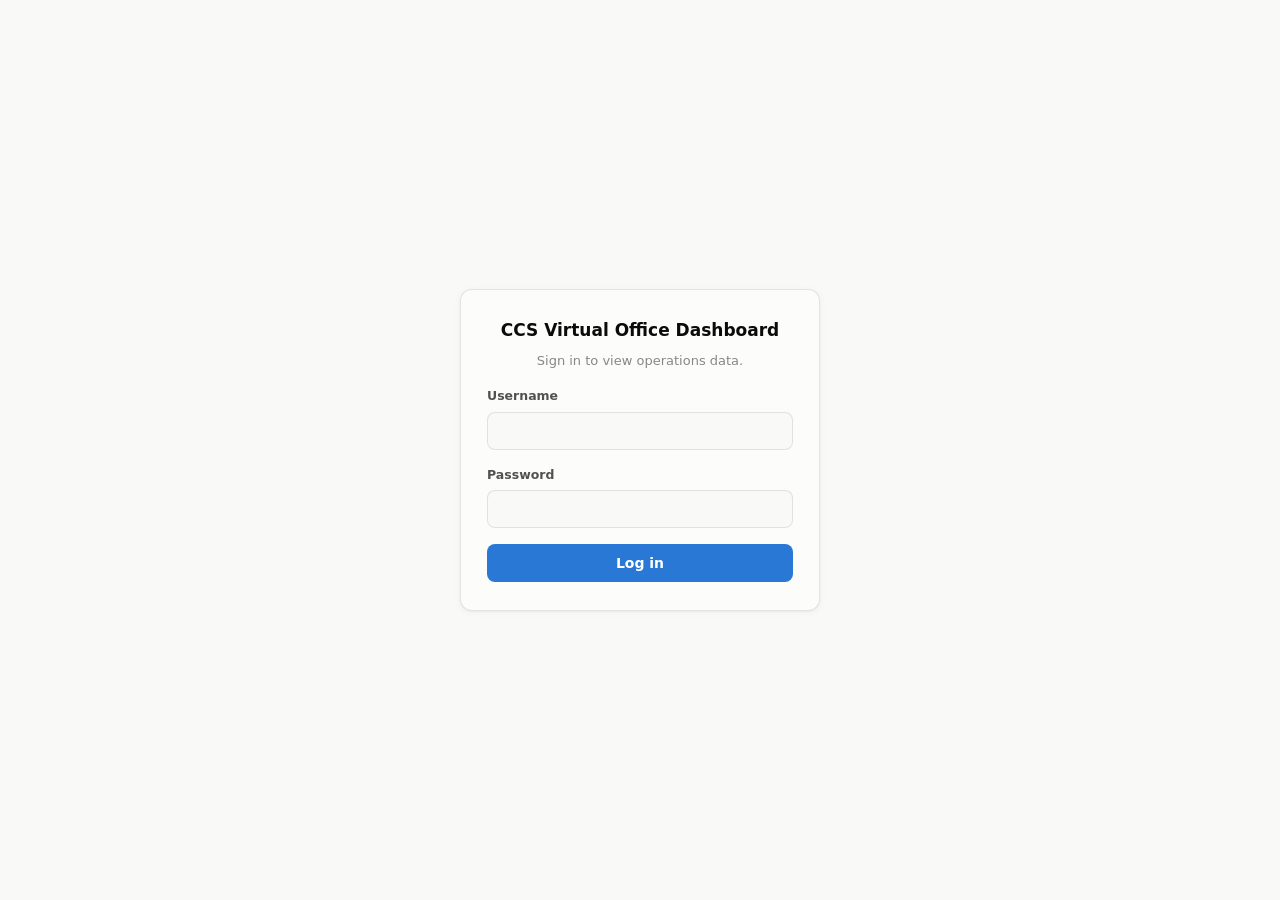
==== dashboard.html @ 0a270269 "Revert "Add Guidelines page, redesigned from the source doc into the site theme" This reverts commit" ====
<!DOCTYPE html>
<html lang="en">
<head>
<meta charset="UTF-8">
<meta name="viewport" content="width=device-width, initial-scale=1.0">
<title>CCS Virtual Office Dashboard</title>
<script>
if (!localStorage.getItem("ccs-vo-auth-user")) { location.replace("index.html"); }
</script>
<link rel="stylesheet" href="assets/style.css?v=13">
</head>
<body>

<header class="app-header">
  <div class="header-row">
    <div class="brand">
      <h1>CCS Virtual Office Dashboard</h1>
      <p class="subtitle"><span id="last-updated">Loading data&hellip;</span><span class="live-badge" id="live-badge" hidden><span class="live-dot"></span>Live</span></p>
    </div>
    <nav class="nav-pills" aria-label="Related resources">
      <a class="pill" href="https://tinyurl.com/dlsuccsportal" target="_blank" rel="noopener noreferrer">CCS Virtual Office</a>
      <a class="pill" href="https://tinyurl.com/CCSVirtualQueueRegistrations" target="_blank" rel="noopener noreferrer">Queue Registration Monitoring</a>
      <a class="pill" href="https://tinyurl.com/CCSVirtualQueueStatus" target="_blank" rel="noopener noreferrer">Queue Status</a>
      <a class="pill" href="https://docs.google.com/document/d/1Y-kxYpbNIOkMgEegbkcQlTLXVoIArrMh9_YchXU_4Ls/edit?usp=sharing" target="_blank" rel="noopener noreferrer">Guidelines</a>
      <a class="pill" href="https://docs.google.com/spreadsheets/d/1OPuFtE5IlSWIsDm1oUzchO7BdAIyeQQ3E0MCrFZHVM0/edit?usp=sharing" target="_blank" rel="noopener noreferrer">Staff Schedules</a>
    </nav>
    <div class="header-actions">
      <span class="signed-in-as" id="signed-in-as"></span>
      <button class="icon-btn" id="theme-toggle" type="button" aria-label="Toggle dark mode" title="Toggle dark mode">
        <svg viewBox="0 0 24 24" width="16" height="16"><path d="M12 3a9 9 0 1 0 9 9c0-.46-.04-.92-.1-1.36a5.4 5.4 0 0 1-7.54-7.54A9.03 9.03 0 0 0 12 3Z" fill="currentColor"/></svg>
      </button>
      <button class="icon-btn" id="logout-btn" type="button" aria-label="Log out" title="Log out">
        <svg viewBox="0 0 24 24" width="16" height="16"><path d="M10 3H5a2 2 0 0 0-2 2v14a2 2 0 0 0 2 2h5v-2H5V5h5V3Zm4.6 4-1.4 1.4 2.6 2.6H8v2h7.8l-2.6 2.6L14.6 17 20 12l-5.4-5Z" fill="currentColor"/></svg>
      </button>
    </div>
  </div>
</header>

<main class="app-main">

  <div class="tabs" role="tablist">
    <a class="tab tab-active" href="dashboard.html" role="tab" aria-selected="true">📊 Operations Dashboard</a>
    <a class="tab" href="evaluation.html" role="tab" aria-selected="false">📝 Evaluation Analytics</a>
  </div>

  <div id="load-status" class="load-status" hidden></div>

  <section id="tab-operations" class="tab-panel">

    <div class="two-col-row">
      <section class="card">
        <h2 class="card-title">📊 Overall Operations (All-Time)</h2>
        <div class="stat-grid stat-grid--compact" id="overall-stats">
          <div class="stat-tile" data-stat="handled">
            <span class="stat-label">Total Issues Handled</span>
            <span class="stat-value">&ndash;</span>
            <span class="stat-delta"></span>
          </div>
          <div class="stat-tile" data-stat="resolved">
            <span class="stat-label">Total Resolved</span>
            <span class="stat-value">&ndash;</span>
            <span class="stat-delta"></span>
          </div>
          <div class="stat-tile" data-stat="transferred">
            <span class="stat-label">Total Transferred <span class="info-dot" title="Concerns routed to another office for resolution">?</span></span>
            <span class="stat-value">&ndash;</span>
            <span class="stat-delta"></span>
          </div>
          <div class="stat-tile" data-stat="inprogress">
            <span class="stat-label">Total In Progress</span>
            <span class="stat-value">&ndash;</span>
            <span class="stat-delta"></span>
          </div>
        </div>
      </section>

      <section class="card">
        <div class="card-title-row">
          <h2 class="card-title">🗓️ Monthly Operations</h2>
          <label class="month-select-wrap">
            <span>Select Month to Review</span>
            <select id="month-select"></select>
          </label>
        </div>
        <div class="stat-grid stat-grid--compact" id="month-stats">
          <div class="stat-tile" data-stat="handled">
            <span class="stat-label">Issues Handled This Month</span>
            <span class="stat-value">&ndash;</span>
            <span class="stat-delta"></span>
          </div>
          <div class="stat-tile" data-stat="resolved">
            <span class="stat-label">Resolved This Month</span>
            <span class="stat-value">&ndash;</span>
            <span class="stat-delta"></span>
          </div>
          <div class="stat-tile" data-stat="transferred">
            <span class="stat-label">Transferred This Month <span class="info-dot" title="Concerns routed to another office for resolution">?</span></span>
            <span class="stat-value">&ndash;</span>
            <span class="stat-delta"></span>
          </div>
          <div class="stat-tile" data-stat="inprogress">
            <span class="stat-label">In Progress This Month</span>
            <span class="stat-value">&ndash;</span>
            <span class="stat-delta"></span>
          </div>
        </div>
      </section>
    </div>

    <section class="card">
      <h2 class="card-title" id="theme-chart-title">🔍 What Were Clients Inquiring About?</h2>
      <p class="card-hint">Click a bar to filter the audit log below by that theme.</p>
      <div id="theme-chart" class="theme-chart"></div>
    </section>

    <section class="card">
      <button class="collapse-toggle" id="audit-toggle" type="button" aria-expanded="true">
        <span class="chevron">▾</span>
        <span id="audit-title">🔎 View &amp; Filter Detailed Audit Log</span>
      </button>
      <div id="audit-body" class="collapsible-body">
        <h3 class="filter-controls-title">Filter Controls:</h3>
        <div class="filter-panel">
          <div class="filter-row">
            <div class="filter-group">
              <span class="filter-label">Filter by Concern Status:</span>
              <div class="chip-row" id="status-chips"></div>
            </div>
            <div class="filter-group">
              <span class="filter-label">Filter by Identified Topic Theme:</span>
              <div class="chip-row" id="theme-chips"></div>
            </div>
          </div>
          <div class="filter-group search-group">
            <input type="search" id="search-input" placeholder="Search within Description or Resolution&hellip;">
            <button class="link-btn" id="clear-filters-btn" type="button">Clear all</button>
            <button class="secondary-btn" id="export-btn" type="button">⬇ Export filtered CSV</button>
          </div>
        </div>
        <p class="table-count" id="table-count"></p>
        <div class="table-scroll">
          <table class="data-table" id="audit-table">
            <thead>
              <tr id="audit-thead-row"></tr>
            </thead>
            <tbody id="audit-tbody"></tbody>
          </table>
        </div>
        <div class="pagination" id="pagination"></div>
      </div>
    </section>

    <section class="card">
      <button class="collapse-toggle" id="dest-toggle" type="button" aria-expanded="true">
        <span class="chevron">▾</span>
        <span id="dest-title">📮 View Referred Destination Breakdown</span>
      </button>
      <div id="dest-body" class="collapsible-body">
        <div class="chip-row" id="dest-chips"></div>
      </div>
    </section>

  </section>

</main>

<div class="toast" id="toast" hidden></div>

<script src="assets/app.js?v=12"></script>
</body>
</html>
---- assets/style.css ----
/* ===================================================================
   CCS Virtual Office Dashboard — design tokens (dataviz palette)
   =================================================================== */
:root {
  --surface-page:   #f9f9f7;
  --surface-card:   #fcfcfb;
  --text-primary:   #0b0b0b;
  --text-secondary: #52514e;
  --text-muted:     #898781;
  --gridline:       #e1e0d9;
  --baseline:       #c3c2b7;
  --border-hairline: rgba(11,11,11,0.10);
  --good:           #0ca30c;
  --good-text:      #006300;
  --warning:        #fab219;
  --serious:        #ec835a;
  --critical:       #d03b3b;

  /* quality ramp (ordinal: Excellent -> Very Poor), fixed order */
  --rate-5: #0ca30c; /* Excellent */
  --rate-4: #7cb342; /* Good */
  --rate-3: #fab219; /* Fair */
  --rate-2: #ec835a; /* Poor */
  --rate-1: #d03b3b; /* Very Poor */

  /* categorical (fixed order) */
  --series-1: #2a78d6; /* Enrollment & Enlistment */
  --series-2: #1baf7a; /* Practicum & Internship */
  --series-3: #eda100; /* Fees & Payment */
  --series-4: #008300; /* Curriculum & Degree Program */
  --series-5: #4a3aa7; /* Thesis & Capstone */
  --series-6: #e34948; /* Shifting & Program Change */
  --series-7: #e87ba4; /* Grades & Academic Standing */
  --series-8: #eb6834; /* Leave of Absence / Returnee */
  --series-other: #898781; /* General Inquiries / Others */

  --radius: 12px;
  --shadow-card: 0 1px 2px rgba(11,11,11,0.04), 0 1px 8px rgba(11,11,11,0.04);
  --font-sans: system-ui, -apple-system, "Segoe UI", sans-serif;
}

:root[data-theme="dark"] {
  --surface-page:   #0d0d0d;
  --surface-card:   #1a1a19;
  --text-primary:   #ffffff;
  --text-secondary: #c3c2b7;
  --text-muted:     #898781;
  --gridline:       #2c2c2a;
  --baseline:       #383835;
  --border-hairline: rgba(255,255,255,0.10);
  --good:           #0ca30c;
  --good-text:      #0ca30c;
  --warning:        #fab219;
  --serious:        #ec835a;
  --critical:       #e66767;

  --rate-5: #0ca30c;
  --rate-4: #8bc34a;
  --rate-3: #fab219;
  --rate-2: #ec835a;
  --rate-1: #e66767;

  --series-1: #3987e5;
  --series-2: #199e70;
  --series-3: #c98500;
  --series-4: #008300;
  --series-5: #9085e9;
  --series-6: #e66767;
  --series-7: #d55181;
  --series-8: #d95926;
  --series-other: #898781;
}

@media (prefers-color-scheme: dark) {
  :root:not([data-theme="light"]) {
    --surface-page:   #0d0d0d;
    --surface-card:   #1a1a19;
    --text-primary:   #ffffff;
    --text-secondary: #c3c2b7;
    --text-muted:     #898781;
    --gridline:       #2c2c2a;
    --baseline:       #383835;
    --border-hairline: rgba(255,255,255,0.10);
    --good-text:      #0ca30c;
    --critical:       #e66767;
    --rate-5: #0ca30c;
    --rate-4: #8bc34a;
    --rate-3: #fab219;
    --rate-2: #ec835a;
    --rate-1: #e66767;
    --series-1: #3987e5;
    --series-2: #199e70;
    --series-3: #c98500;
    --series-4: #008300;
    --series-5: #9085e9;
    --series-6: #e66767;
    --series-7: #d55181;
    --series-8: #d95926;
  }
}

* { box-sizing: border-box; }

html, body {
  margin: 0;
  padding: 0;
  background: var(--surface-page);
  color: var(--text-primary);
  font-family: var(--font-sans);
  font-size: 14px;
  line-height: 1.5;
}

button, input, select { font-family: inherit; font-size: inherit; }

/* ---------- header ---------- */
.app-header {
  background: var(--surface-card);
  border-bottom: 1px solid var(--border-hairline);
  padding: 14px 24px;
  position: sticky;
  top: 0;
  z-index: 20;
}
.header-row {
  display: flex;
  align-items: center;
  gap: 20px;
  max-width: 1200px;
  margin: 0 auto;
  flex-wrap: wrap;
}
.brand { flex: 0 0 auto; }
.brand h1 { font-size: 19px; margin: 0; font-weight: 700; }
.subtitle { margin: 2px 0 0; color: var(--text-muted); font-size: 12px; display: flex; align-items: center; gap: 8px; }
.live-badge {
  display: inline-flex;
  align-items: center;
  gap: 5px;
  color: var(--good-text);
  font-weight: 700;
  font-size: 11px;
  letter-spacing: 0.02em;
  text-transform: uppercase;
}
.live-dot {
  width: 7px; height: 7px;
  border-radius: 50%;
  background: var(--good);
  box-shadow: 0 0 0 rgba(12,163,12,0.5);
  animation: live-pulse 2s infinite;
}
@keyframes live-pulse {
  0%   { box-shadow: 0 0 0 0 rgba(12,163,12,0.5); }
  70%  { box-shadow: 0 0 0 6px rgba(12,163,12,0); }
  100% { box-shadow: 0 0 0 0 rgba(12,163,12,0); }
}
.nav-pills { display: flex; gap: 8px; flex-wrap: wrap; flex: 1 1 auto; }
.pill {
  display: inline-block;
  border: 1px solid var(--border-hairline);
  background: transparent;
  color: var(--text-secondary);
  border-radius: 999px;
  padding: 6px 14px;
  font-size: 12px;
  text-decoration: none;
  cursor: pointer;
  white-space: nowrap;
}
.pill:hover { background: var(--gridline); }
.pill-active { background: var(--series-1); color: #fff; border-color: var(--series-1); }
.header-actions { display: flex; align-items: center; gap: 10px; margin-left: auto; }
.signed-in-as { font-size: 12px; color: var(--text-muted); white-space: nowrap; }
.icon-btn {
  border: 1px solid var(--border-hairline);
  background: var(--surface-card);
  color: var(--text-secondary);
  border-radius: 8px;
  width: 32px; height: 32px;
  display: flex; align-items: center; justify-content: center;
  cursor: pointer;
}
.icon-btn:hover { color: var(--text-primary); background: var(--gridline); }

/* ---------- main / tabs ---------- */
.app-main { max-width: 1200px; margin: 0 auto; padding: 20px 24px 60px; }
.tabs { display: flex; gap: 4px; margin-bottom: 16px; border-bottom: 1px solid var(--gridline); }
.tab {
  display: inline-block;
  border: none;
  background: transparent;
  color: var(--text-muted);
  padding: 10px 16px;
  font-size: 14px;
  font-weight: 600;
  text-decoration: none;
  cursor: pointer;
  border-bottom: 2px solid transparent;
  margin-bottom: -1px;
}
.tab:hover { color: var(--text-primary); }
.tab-active { color: var(--series-1); border-bottom-color: var(--series-1); }
.tab-panel {}

.load-status {
  padding: 10px 14px;
  border-radius: var(--radius);
  margin-bottom: 16px;
  font-size: 13px;
}
.load-status.error { background: rgba(208,59,59,0.1); color: var(--critical); border: 1px solid var(--critical); }
.load-status.loading { background: var(--gridline); color: var(--text-secondary); }

/* ---------- cards ---------- */
.card {
  background: var(--surface-card);
  border: 1px solid var(--border-hairline);
  border-radius: var(--radius);
  box-shadow: var(--shadow-card);
  padding: 20px;
  margin-bottom: 20px;
}
.card-title { font-size: 15px; font-weight: 700; margin: 0 0 14px; }
.card-title-row { display: flex; align-items: flex-start; justify-content: space-between; flex-wrap: wrap; gap: 10px; margin-bottom: 14px; }
.card-title-row .card-title { margin-bottom: 0; }
.card-hint { color: var(--text-muted); font-size: 12px; margin: -8px 0 14px; }
.empty-state p { color: var(--text-secondary); max-width: 640px; }

/* ---------- two-column card row ---------- */
.two-col-row {
  display: grid;
  grid-template-columns: 1fr 1fr;
  gap: 20px;
  margin-bottom: 20px;
}
.two-col-row .card { margin-bottom: 0; display: flex; flex-direction: column; }
.two-col-row .card .stat-grid { margin-top: auto; }
@media (max-width: 900px) {
  .two-col-row { grid-template-columns: 1fr; }
  .two-col-row .card:first-child { margin-bottom: 20px; }
}

/* ---------- stat tiles ---------- */
.stat-grid {
  display: grid;
  grid-template-columns: repeat(4, 1fr);
  gap: 14px;
}
@media (max-width: 760px) { .stat-grid { grid-template-columns: repeat(2, 1fr); } }
.stat-grid--compact { grid-template-columns: repeat(2, 1fr); }
.stat-tile {
  background: var(--surface-page);
  border: 1px solid var(--border-hairline);
  border-radius: 10px;
  padding: 14px 16px;
  display: flex;
  flex-direction: column;
  gap: 6px;
  transition: transform 0.15s ease, box-shadow 0.15s ease;
}
.stat-tile:hover { transform: translateY(-2px); box-shadow: var(--shadow-card); }
.stat-label { font-size: 12px; color: var(--text-secondary); font-weight: 600; }
.stat-value {
  font-size: 30px;
  font-weight: 700;
  font-variant-numeric: proportional-nums;
  color: var(--text-primary);
}
.stat-delta { font-size: 12px; font-weight: 600; min-height: 16px; }
.stat-delta.up { color: var(--good-text); }
.stat-delta.down { color: var(--critical); }
.stat-delta.flat { color: var(--text-muted); }
.info-dot {
  display: inline-flex;
  align-items: center;
  justify-content: center;
  width: 14px; height: 14px;
  border-radius: 50%;
  background: var(--gridline);
  color: var(--text-secondary);
  font-size: 10px;
  cursor: help;
  vertical-align: middle;
}

/* ---------- month select ---------- */
.month-select-wrap { display: flex; flex-direction: column; gap: 4px; font-size: 12px; color: var(--text-secondary); }
.month-select-wrap select {
  border: 1px solid var(--border-hairline);
  border-radius: 8px;
  padding: 6px 10px;
  background: var(--surface-card);
  color: var(--text-primary);
  min-width: 180px;
}

/* ---------- theme bar chart ---------- */
.theme-chart { display: flex; flex-direction: column; gap: 10px; }
.chart-row { display: grid; grid-template-columns: 220px 1fr 60px; align-items: center; gap: 10px; }
@media (max-width: 640px) { .chart-row { grid-template-columns: 110px 1fr 44px; } }
.chart-row .bar-label {
  font-size: 12.5px;
  color: var(--text-secondary);
  text-align: right;
  white-space: nowrap;
  overflow: hidden;
  text-overflow: ellipsis;
}
.chart-row .bar-track {
  position: relative;
  height: 22px;
  background: var(--gridline);
  border-radius: 4px;
  overflow: visible;
}
.chart-row .bar-fill {
  position: absolute;
  left: 0; top: 0; bottom: 0;
  border-radius: 4px;
  cursor: pointer;
  transition: filter 0.15s ease, width 0.5s ease;
}
.chart-row .bar-fill:hover { filter: brightness(1.1); }
.chart-row .bar-fill.dimmed { opacity: 0.35; }
.chart-row .bar-value { font-size: 12px; color: var(--text-secondary); font-weight: 600; }
.chart-row.active .bar-label { color: var(--text-primary); font-weight: 700; }

.bar-tooltip {
  position: fixed;
  pointer-events: none;
  background: var(--text-primary);
  color: var(--surface-card);
  padding: 6px 10px;
  border-radius: 6px;
  font-size: 12px;
  z-index: 100;
  white-space: nowrap;
  transform: translate(-50%, -130%);
  opacity: 0;
  transition: opacity 0.1s ease;
}
.bar-tooltip.visible { opacity: 1; }

/* ---------- collapsible sections ---------- */
.collapse-toggle {
  display: flex;
  align-items: center;
  gap: 8px;
  width: 100%;
  background: none;
  border: none;
  padding: 0;
  font-size: 15px;
  font-weight: 700;
  color: var(--text-primary);
  cursor: pointer;
  text-align: left;
}
.chevron { transition: transform 0.15s ease; color: var(--text-muted); }
.collapse-toggle[aria-expanded="false"] .chevron { transform: rotate(-90deg); }
.collapsible-body { margin-top: 14px; }
.collapsible-body[hidden] { display: none; }

/* ---------- filters ---------- */
.filter-controls-title { font-size: 14px; font-weight: 700; margin: 0 0 12px; }
.filter-panel { display: flex; flex-direction: column; gap: 14px; margin-bottom: 14px; }
.filter-row { display: grid; grid-template-columns: 1fr 1fr; gap: 20px; }
@media (max-width: 760px) { .filter-row { grid-template-columns: 1fr; } }
.filter-group { display: flex; flex-direction: column; gap: 8px; }
.filter-label { font-size: 12px; font-weight: 600; color: var(--text-secondary); }
.search-group { flex-direction: row; align-items: center; flex-wrap: wrap; }

/* ---------- filter chips (clickable, always visible) ---------- */
.chip-row { display: flex; flex-wrap: wrap; gap: 8px; }
.chip {
  border: 1px solid var(--border-hairline);
  background: var(--surface-page);
  color: var(--text-secondary);
  border-radius: 999px;
  padding: 6px 14px;
  font-size: 12.5px;
  cursor: pointer;
  display: inline-flex;
  align-items: center;
  gap: 6px;
  transition: transform 0.1s ease, box-shadow 0.1s ease;
}
.chip:hover { box-shadow: var(--shadow-card); transform: translateY(-1px); }
.chip .dot { width: 8px; height: 8px; border-radius: 50%; flex: none; }
.chip.selected { background: var(--text-primary); color: var(--surface-card); border-color: var(--text-primary); }
.chip .count { color: var(--text-muted); }
.chip.selected .count { color: inherit; opacity: 0.75; }
.chip-static { cursor: default; font-weight: 600; }
.chip-static:hover { box-shadow: none; transform: none; }
#search-input {
  flex: 1 1 240px;
  border: 1px solid var(--border-hairline);
  border-radius: 8px;
  padding: 8px 12px;
  background: var(--surface-page);
  color: var(--text-primary);
}
.link-btn {
  background: none;
  border: none;
  color: var(--series-1);
  cursor: pointer;
  font-size: 12.5px;
  padding: 4px 6px;
  text-decoration: underline;
}
.secondary-btn {
  border: 1px solid var(--border-hairline);
  background: var(--surface-page);
  color: var(--text-primary);
  border-radius: 8px;
  padding: 8px 12px;
  font-size: 12.5px;
  cursor: pointer;
}
.secondary-btn:hover { background: var(--gridline); }

.table-count { font-size: 12px; color: var(--text-muted); margin: 0 0 8px; }

/* ---------- tables ---------- */
.table-scroll { overflow-x: auto; border: 1px solid var(--border-hairline); border-radius: 10px; }
.data-table { width: 100%; border-collapse: collapse; font-size: 13px; min-width: 640px; }
.data-table th {
  text-align: left;
  padding: 10px 12px;
  background: var(--surface-page);
  color: var(--text-secondary);
  font-weight: 600;
  font-size: 12px;
  border-bottom: 1px solid var(--gridline);
  white-space: nowrap;
  cursor: pointer;
  user-select: none;
}
.data-table th:hover { color: var(--text-primary); }
.data-table th.sorted::after { content: " ▾"; }
.data-table th.sorted.asc::after { content: " ▴"; }
.data-table td {
  padding: 10px 12px;
  border-bottom: 1px solid var(--gridline);
  vertical-align: top;
  color: var(--text-primary);
}
.data-table tbody tr:hover { background: var(--surface-page); }
.data-table td.desc-cell, .data-table td.resolution-cell { max-width: 320px; }
.clamp {
  display: -webkit-box;
  -webkit-line-clamp: 3;
  -webkit-box-orient: vertical;
  overflow: hidden;
  white-space: pre-line;
}
.clamp.expanded { -webkit-line-clamp: unset; }
.expand-btn {
  background: none; border: none; color: var(--series-1);
  cursor: pointer; font-size: 11.5px; padding: 2px 0; margin-top: 2px;
}
.theme-tag {
  display: inline-flex;
  align-items: center;
  gap: 6px;
  padding: 3px 9px;
  border-radius: 999px;
  font-size: 11.5px;
  font-weight: 600;
  white-space: nowrap;
  background: var(--surface-page);
  border: 1px solid var(--border-hairline);
}
.theme-tag .dot { width: 7px; height: 7px; border-radius: 50%; flex: none; }
.status-tag {
  display: inline-flex;
  align-items: center;
  gap: 5px;
  padding: 3px 9px;
  border-radius: 999px;
  font-size: 11.5px;
  font-weight: 600;
  white-space: nowrap;
}
.status-tag.resolved { background: rgba(12,163,12,0.12); color: var(--good-text); }
.status-tag.transferred { background: rgba(42,120,214,0.12); color: var(--series-1); }
.status-tag.inprogress { background: rgba(250,178,25,0.18); color: #96650a; }
:root[data-theme="dark"] .status-tag.inprogress { color: var(--warning); }
@media (prefers-color-scheme: dark) {
  :root:not([data-theme="light"]) .status-tag.inprogress { color: var(--warning); }
}

.pagination { display: flex; align-items: center; gap: 6px; justify-content: flex-end; margin-top: 12px; flex-wrap: wrap; }
.page-btn {
  border: 1px solid var(--border-hairline);
  background: var(--surface-page);
  color: var(--text-secondary);
  border-radius: 6px;
  padding: 5px 10px;
  font-size: 12px;
  cursor: pointer;
  min-width: 32px;
}
.page-btn:hover:not(:disabled) { background: var(--gridline); color: var(--text-primary); }
.page-btn.active { background: var(--series-1); color: #fff; border-color: var(--series-1); }
.page-btn:disabled { opacity: 0.4; cursor: not-allowed; }

/* ---------- toast ---------- */
.toast {
  position: fixed;
  bottom: 20px;
  left: 50%;
  transform: translateX(-50%);
  background: var(--text-primary);
  color: var(--surface-card);
  padding: 10px 18px;
  border-radius: 8px;
  font-size: 13px;
  z-index: 200;
  box-shadow: var(--shadow-card);
}

/* ---------- empty / skeleton ---------- */
.skeleton {
  background: linear-gradient(90deg, var(--gridline) 25%, var(--surface-page) 37%, var(--gridline) 63%);
  background-size: 400% 100%;
  animation: shimmer 1.4s ease infinite;
  border-radius: 6px;
  color: transparent !important;
}
@keyframes shimmer {
  0% { background-position: 100% 50%; }
  100% { background-position: 0 50%; }
}

/* ---------- kpi note (sample-size caveat) ---------- */
.kpi-note { font-size: 11px; color: var(--text-muted); margin: 14px 0 0; }

/* ---------- insight callout ---------- */
.insight-card {
  background: var(--surface-page);
  border: 1px solid var(--border-hairline);
  border-left: 3px solid var(--series-1);
  border-radius: 10px;
  padding: 16px 18px;
  display: flex;
  flex-direction: column;
  gap: 10px;
}
.insight-card h3 { margin: 0; font-size: 14px; font-weight: 700; }
.insight-card ul { margin: 0; padding-left: 18px; display: flex; flex-direction: column; gap: 8px; }
.insight-card li { font-size: 13px; color: var(--text-secondary); line-height: 1.5; }
.insight-card li strong { color: var(--text-primary); }
.insight-card li.flag { color: var(--text-primary); }
.insight-card li.flag::marker { color: var(--warning); }

/* ---------- stacked quality bars ---------- */
.stacked-bar-row { display: grid; grid-template-columns: 170px 1fr 78px; align-items: center; gap: 12px; margin-bottom: 14px; }
.stacked-bar-row:last-child { margin-bottom: 0; }
@media (max-width: 640px) { .stacked-bar-row { grid-template-columns: 96px 1fr 60px; } }
.stacked-bar-label { font-size: 12.5px; font-weight: 600; color: var(--text-secondary); }
.stacked-bar-label .n { display: block; font-size: 11px; font-weight: 400; color: var(--text-muted); }
.stacked-bar-summary { font-size: 12px; font-weight: 600; color: var(--text-secondary); text-align: right; white-space: nowrap; }
.stacked-bar-track {
  display: flex;
  height: 22px;
  border-radius: 4px;
  overflow: hidden;
  background: var(--gridline);
}
.stacked-bar-seg {
  height: 100%;
  transition: width 0.5s ease;
}
.quality-legend { display: flex; flex-wrap: wrap; gap: 14px; margin-top: 16px; padding-top: 14px; border-top: 1px solid var(--gridline); }
.quality-legend-item { display: inline-flex; align-items: center; gap: 6px; font-size: 12px; color: var(--text-secondary); }
.quality-legend-item .dot { width: 9px; height: 9px; border-radius: 50%; flex: none; }

/* ---------- comments / quotes ---------- */
.quote-toolbar { display: flex; align-items: center; justify-content: space-between; gap: 10px; margin-bottom: 14px; flex-wrap: wrap; }
.quote-grid { display: grid; grid-template-columns: repeat(3, 1fr); gap: 14px; }
@media (max-width: 900px) { .quote-grid { grid-template-columns: repeat(2, 1fr); } }
@media (max-width: 640px) { .quote-grid { grid-template-columns: 1fr; } }
.quote-card {
  background: var(--surface-page);
  border: 1px solid var(--border-hairline);
  border-radius: 10px;
  padding: 14px 16px;
  display: flex;
  flex-direction: column;
  gap: 10px;
  min-height: 120px;
}
.quote-mark { font-size: 22px; line-height: 1; color: var(--series-1); opacity: 0.4; font-family: Georgia, serif; }
.quote-text { font-size: 13px; color: var(--text-primary); line-height: 1.55; flex: 1; }
.quote-footer { display: flex; align-items: center; justify-content: space-between; gap: 8px; }
.quote-date { font-size: 11px; color: var(--text-muted); }
.sat-badge { display: inline-flex; align-items: center; gap: 5px; padding: 3px 9px; border-radius: 999px; font-size: 11px; font-weight: 600; white-space: nowrap; }
.sat-badge .dot { width: 7px; height: 7px; border-radius: 50%; flex: none; }

/* ---------- login screen ---------- */
.login-screen {
  min-height: 100vh;
  display: flex;
  align-items: center;
  justify-content: center;
  padding: 24px;
  background: var(--surface-page);
}
.login-card {
  width: 100%;
  max-width: 360px;
  background: var(--surface-card);
  border: 1px solid var(--border-hairline);
  border-radius: var(--radius);
  box-shadow: var(--shadow-card);
  padding: 28px 26px;
  display: flex;
  flex-direction: column;
  gap: 16px;
}
.login-title { font-size: 17px; font-weight: 700; margin: 0; text-align: center; }
.login-subtitle { font-size: 13px; color: var(--text-muted); margin: -8px 0 0; text-align: center; }
.login-field { display: flex; flex-direction: column; gap: 6px; font-size: 12.5px; font-weight: 600; color: var(--text-secondary); }
.login-field input {
  border: 1px solid var(--border-hairline);
  border-radius: 8px;
  padding: 10px 12px;
  background: var(--surface-page);
  color: var(--text-primary);
  font-size: 14px;
  font-weight: 400;
}
.login-field input:focus { outline: none; border-color: var(--series-1); }
.login-error { color: var(--critical); font-size: 12.5px; margin: 0; }
.login-submit {
  border: none;
  border-radius: 8px;
  background: var(--series-1);
  color: #fff;
  font-size: 14px;
  font-weight: 600;
  padding: 11px;
  cursor: pointer;
}
.login-submit:hover { filter: brightness(1.08); }
.login-submit:disabled { opacity: 0.6; cursor: not-allowed; }
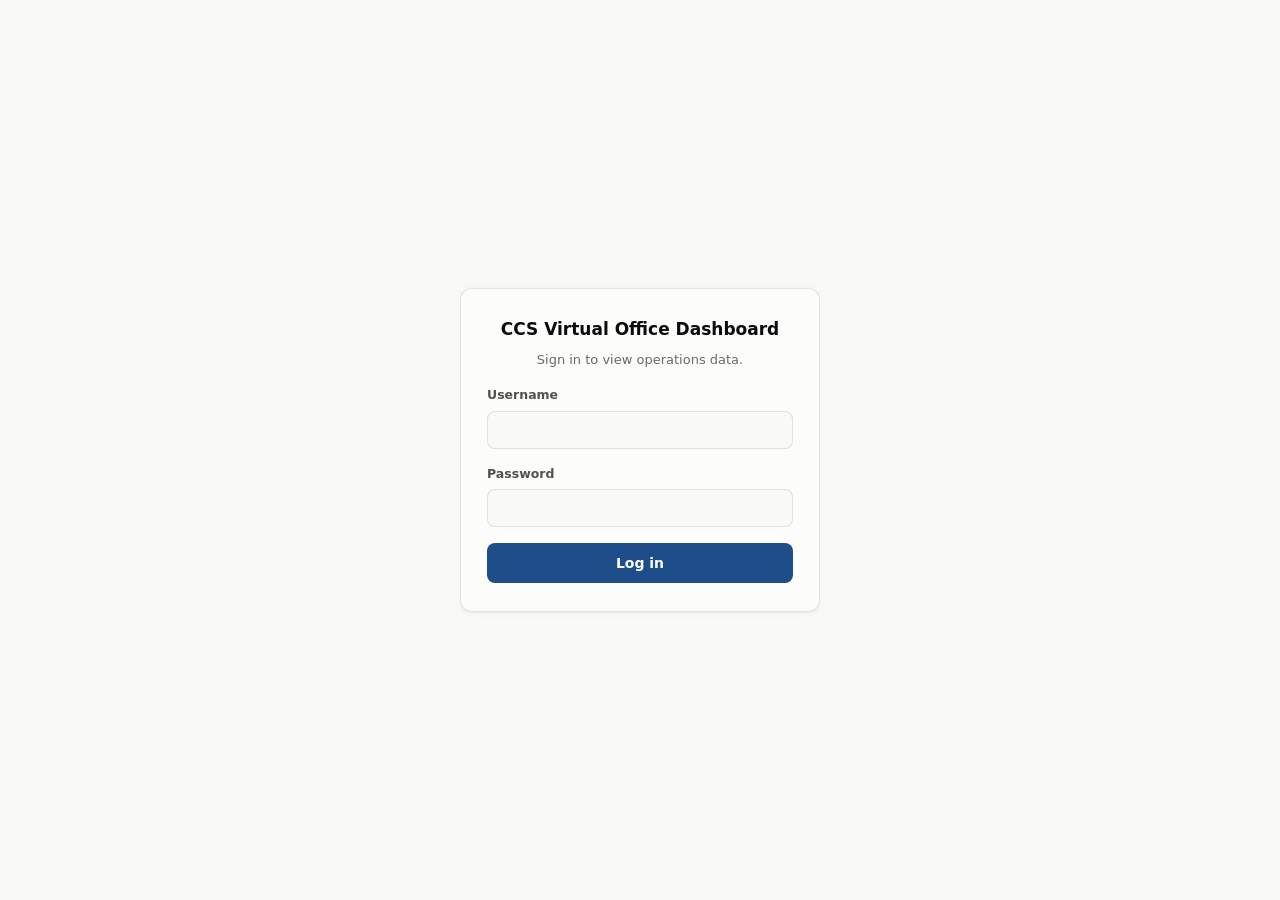
==== commit 07968663: "redesign: apply design system to Operations Dashboard Demotes the 5 external resource links from a f" ====
--- a/dashboard.html
+++ b/dashboard.html
@@ -7,7 +7,7 @@
 <script>
 if (!localStorage.getItem("ccs-vo-auth-user")) { location.replace("index.html"); }
 </script>
-<link rel="stylesheet" href="assets/style.css?v=13">
+<link rel="stylesheet" href="assets/style.css?v=15">
 </head>
 <body>
 
@@ -17,13 +17,18 @@
       <h1>CCS Virtual Office Dashboard</h1>
       <p class="subtitle"><span id="last-updated">Loading data&hellip;</span><span class="live-badge" id="live-badge" hidden><span class="live-dot"></span>Live</span></p>
     </div>
-    <nav class="nav-pills" aria-label="Related resources">
-      <a class="pill" href="https://tinyurl.com/dlsuccsportal" target="_blank" rel="noopener noreferrer">CCS Virtual Office</a>
-      <a class="pill" href="https://tinyurl.com/CCSVirtualQueueRegistrations" target="_blank" rel="noopener noreferrer">Queue Registration Monitoring</a>
-      <a class="pill" href="https://tinyurl.com/CCSVirtualQueueStatus" target="_blank" rel="noopener noreferrer">Queue Status</a>
-      <a class="pill" href="https://docs.google.com/document/d/1Y-kxYpbNIOkMgEegbkcQlTLXVoIArrMh9_YchXU_4Ls/edit?usp=sharing" target="_blank" rel="noopener noreferrer">Guidelines</a>
-      <a class="pill" href="https://docs.google.com/spreadsheets/d/1OPuFtE5IlSWIsDm1oUzchO7BdAIyeQQ3E0MCrFZHVM0/edit?usp=sharing" target="_blank" rel="noopener noreferrer">Staff Schedules</a>
-    </nav>
+    <details class="resources-menu">
+      <summary class="resources-toggle">Resources
+        <svg class="chevron" viewBox="0 0 24 24"><path d="M7 10l5 5 5-5H7Z" fill="currentColor"/></svg>
+      </summary>
+      <nav class="resources-dropdown" aria-label="Related resources">
+        <a href="https://tinyurl.com/dlsuccsportal" target="_blank" rel="noopener noreferrer">CCS Virtual Office</a>
+        <a href="https://tinyurl.com/CCSVirtualQueueRegistrations" target="_blank" rel="noopener noreferrer">Queue Registration Monitoring</a>
+        <a href="https://tinyurl.com/CCSVirtualQueueStatus" target="_blank" rel="noopener noreferrer">Queue Status</a>
+        <a href="https://docs.google.com/document/d/1Y-kxYpbNIOkMgEegbkcQlTLXVoIArrMh9_YchXU_4Ls/edit?usp=sharing" target="_blank" rel="noopener noreferrer">Guidelines</a>
+        <a href="https://docs.google.com/spreadsheets/d/1OPuFtE5IlSWIsDm1oUzchO7BdAIyeQQ3E0MCrFZHVM0/edit?usp=sharing" target="_blank" rel="noopener noreferrer">Staff Schedules</a>
+      </nav>
+    </details>
     <div class="header-actions">
       <span class="signed-in-as" id="signed-in-as"></span>
       <button class="icon-btn" id="theme-toggle" type="button" aria-label="Toggle dark mode" title="Toggle dark mode">
@@ -39,8 +44,9 @@
 <main class="app-main">
 
   <div class="tabs" role="tablist">
-    <a class="tab tab-active" href="dashboard.html" role="tab" aria-selected="true">📊 Operations Dashboard</a>
-    <a class="tab" href="evaluation.html" role="tab" aria-selected="false">📝 Evaluation Analytics</a>
+    <a class="tab tab-active" href="dashboard.html" role="tab" aria-selected="true"><svg class="icon-inline" viewBox="0 0 24 24" width="16" height="16"><path d="M4 20h2v-8H4v8Zm7 0h2V8h-2v12Zm7 0h2V4h-2v16Z" fill="currentColor"/></svg>Operations Dashboard</a>
+    <a class="tab" href="evaluation.html" role="tab" aria-selected="false"><svg class="icon-inline" viewBox="0 0 24 24" width="16" height="16"><path d="M9 2a1 1 0 0 0-1 1H6a2 2 0 0 0-2 2v15a2 2 0 0 0 2 2h12a2 2 0 0 0 2-2V5a2 2 0 0 0-2-2h-2a1 1 0 0 0-1-1H9Zm0 2h6v2H9V4ZM7 11h10v2H7v-2Zm0 5h10v2H7v-2Z" fill="currentColor"/></svg>Evaluation Analytics</a>
+    <a class="tab" href="knowledge-base.html" role="tab" aria-selected="false"><svg class="icon-inline" viewBox="0 0 24 24" width="16" height="16"><path d="M4 4a2 2 0 0 1 2-2h13v18H6a2 2 0 0 0-2 2V4Zm2 14h11V4H6v14Z" fill="currentColor"/></svg>Knowledge Base</a>
   </div>
 
   <div id="load-status" class="load-status" hidden></div>
@@ -49,9 +55,9 @@
 
     <div class="two-col-row">
       <section class="card">
-        <h2 class="card-title">📊 Overall Operations (All-Time)</h2>
+        <h2 class="card-title"><svg class="icon-inline" viewBox="0 0 24 24" width="16" height="16"><path d="M4 20h2v-8H4v8Zm7 0h2V8h-2v12Zm7 0h2V4h-2v16Z" fill="currentColor"/></svg>Overall Operations (All-Time)</h2>
         <div class="stat-grid stat-grid--compact" id="overall-stats">
-          <div class="stat-tile" data-stat="handled">
+          <div class="stat-tile stat-tile--primary" data-stat="handled">
             <span class="stat-label">Total Issues Handled</span>
             <span class="stat-value">&ndash;</span>
             <span class="stat-delta"></span>
@@ -62,7 +68,7 @@
             <span class="stat-delta"></span>
           </div>
           <div class="stat-tile" data-stat="transferred">
-            <span class="stat-label">Total Transferred <span class="info-dot" title="Concerns routed to another office for resolution">?</span></span>
+            <span class="stat-label">Total Transferred <button type="button" class="info-dot" title="Concerns routed to another office for resolution" aria-label="What does Transferred mean?">?</button></span>
             <span class="stat-value">&ndash;</span>
             <span class="stat-delta"></span>
           </div>
@@ -76,14 +82,14 @@
 
       <section class="card">
         <div class="card-title-row">
-          <h2 class="card-title">🗓️ Monthly Operations</h2>
+          <h2 class="card-title"><svg class="icon-inline" viewBox="0 0 24 24" width="16" height="16"><path d="M7 2v2H5a2 2 0 0 0-2 2v2h18V6a2 2 0 0 0-2-2h-2V2h-2v2H9V2H7Zm14 8H3v10a2 2 0 0 0 2 2h14a2 2 0 0 0 2-2V10Z" fill="currentColor"/></svg>Monthly Operations</h2>
           <label class="month-select-wrap">
             <span>Select Month to Review</span>
             <select id="month-select"></select>
           </label>
         </div>
         <div class="stat-grid stat-grid--compact" id="month-stats">
-          <div class="stat-tile" data-stat="handled">
+          <div class="stat-tile stat-tile--primary" data-stat="handled">
             <span class="stat-label">Issues Handled This Month</span>
             <span class="stat-value">&ndash;</span>
             <span class="stat-delta"></span>
@@ -94,7 +100,7 @@
             <span class="stat-delta"></span>
           </div>
           <div class="stat-tile" data-stat="transferred">
-            <span class="stat-label">Transferred This Month <span class="info-dot" title="Concerns routed to another office for resolution">?</span></span>
+            <span class="stat-label">Transferred This Month <button type="button" class="info-dot" title="Concerns routed to another office for resolution" aria-label="What does Transferred mean?">?</button></span>
             <span class="stat-value">&ndash;</span>
             <span class="stat-delta"></span>
           </div>
@@ -108,7 +114,7 @@
     </div>
 
     <section class="card">
-      <h2 class="card-title" id="theme-chart-title">🔍 What Were Clients Inquiring About?</h2>
+      <h2 class="card-title"><svg class="icon-inline" viewBox="0 0 24 24" width="16" height="16"><path d="M15.5 14h-.79l-.28-.27a6.5 6.5 0 1 0-.7.7l.27.28v.79l5 5L20.49 19l-5-5Zm-6 0A4.5 4.5 0 1 1 14 9.5 4.5 4.5 0 0 1 9.5 14Z" fill="currentColor"/></svg><span id="theme-chart-title">What Were Clients Inquiring About?</span></h2>
       <p class="card-hint">Click a bar to filter the audit log below by that theme.</p>
       <div id="theme-chart" class="theme-chart"></div>
     </section>
@@ -116,7 +122,8 @@
     <section class="card">
       <button class="collapse-toggle" id="audit-toggle" type="button" aria-expanded="true">
         <span class="chevron">▾</span>
-        <span id="audit-title">🔎 View &amp; Filter Detailed Audit Log</span>
+        <svg class="icon-inline" viewBox="0 0 24 24" width="16" height="16"><path d="M4 6h16v2H4V6Zm0 5h16v2H4v-2Zm0 5h10v2H4v-2Z" fill="currentColor"/></svg>
+        <span id="audit-title">View &amp; Filter Detailed Audit Log</span>
       </button>
       <div id="audit-body" class="collapsible-body">
         <h3 class="filter-controls-title">Filter Controls:</h3>
@@ -134,7 +141,7 @@
           <div class="filter-group search-group">
             <input type="search" id="search-input" placeholder="Search within Description or Resolution&hellip;">
             <button class="link-btn" id="clear-filters-btn" type="button">Clear all</button>
-            <button class="secondary-btn" id="export-btn" type="button">⬇ Export filtered CSV</button>
+            <button class="secondary-btn" id="export-btn" type="button"><svg class="icon-inline" viewBox="0 0 24 24" width="14" height="14"><path d="M12 3v10.17l3.59-3.58L17 11l-5 5-5-5 1.41-1.41L11 13.17V3h1ZM5 19h14v2H5v-2Z" fill="currentColor"/></svg>Export filtered CSV</button>
           </div>
         </div>
         <p class="table-count" id="table-count"></p>
@@ -153,7 +160,8 @@
     <section class="card">
       <button class="collapse-toggle" id="dest-toggle" type="button" aria-expanded="true">
         <span class="chevron">▾</span>
-        <span id="dest-title">📮 View Referred Destination Breakdown</span>
+        <svg class="icon-inline" viewBox="0 0 24 24" width="16" height="16"><path d="M2 21l21-9L2 3v7l15 2-15 2v7Z" fill="currentColor"/></svg>
+        <span id="dest-title">View Referred Destination Breakdown</span>
       </button>
       <div id="dest-body" class="collapsible-body">
         <div class="chip-row" id="dest-chips"></div>
@@ -166,6 +174,6 @@
 
 <div class="toast" id="toast" hidden></div>
 
-<script src="assets/app.js?v=12"></script>
+<script src="assets/app.js?v=13"></script>
 </body>
 </html>
--- a/assets/style.css
+++ b/assets/style.css
@@ -6,7 +6,7 @@
   --surface-card:   #fcfcfb;
   --text-primary:   #0b0b0b;
   --text-secondary: #52514e;
-  --text-muted:     #898781;
+  --text-muted:     #6b6a64;
   --gridline:       #e1e0d9;
   --baseline:       #c3c2b7;
   --border-hairline: rgba(11,11,11,0.10);
@@ -15,6 +15,35 @@
   --warning:        #fab219;
   --serious:        #ec835a;
   --critical:       #d03b3b;
+
+  /* brand — primary interactive color (tabs, links, buttons, focus rings).
+     Deliberately distinct from --series-1 so a UI action never gets read as
+     a specific chart category ("Enrollment & Enlistment" also uses blue). */
+  --brand:      #1d4e89;
+  --brand-text: #1d4e89;
+
+  /* type scale (7 steps, 12px floor) */
+  --fs-xs:   12px;
+  --fs-sm:   13px;
+  --fs-base: 15px;
+  --fs-md:   16px;
+  --fs-lg:   18px;
+  --fs-xl:   20px;
+  --fs-2xl:  24px;
+  --fs-3xl:  32px;
+  --fw-regular:  400;
+  --fw-semibold: 600;
+  --fw-bold:     700;
+
+  /* spacing scale */
+  --space-1: 4px;
+  --space-2: 8px;
+  --space-3: 12px;
+  --space-4: 16px;
+  --space-5: 20px;
+  --space-6: 24px;
+  --space-7: 32px;
+  --space-8: 48px;
 
   /* quality ramp (ordinal: Excellent -> Very Poor), fixed order */
   --rate-5: #0ca30c; /* Excellent */
@@ -54,6 +83,9 @@
   --serious:        #ec835a;
   --critical:       #e66767;
 
+  --brand:      #5b9bd8;
+  --brand-text: #5b9bd8;
+
   --rate-5: #0ca30c;
   --rate-4: #8bc34a;
   --rate-3: #fab219;
@@ -83,6 +115,8 @@
     --border-hairline: rgba(255,255,255,0.10);
     --good-text:      #0ca30c;
     --critical:       #e66767;
+    --brand:          #5b9bd8;
+    --brand-text:     #5b9bd8;
     --rate-5: #0ca30c;
     --rate-4: #8bc34a;
     --rate-3: #fab219;
@@ -107,11 +141,53 @@
   background: var(--surface-page);
   color: var(--text-primary);
   font-family: var(--font-sans);
-  font-size: 14px;
+  font-size: var(--fs-base);
   line-height: 1.5;
 }
 
 button, input, select { font-family: inherit; font-size: inherit; }
+
+/* ---------- accessibility: focus & motion ---------- */
+:focus-visible {
+  outline: 2px solid var(--brand);
+  outline-offset: 2px;
+}
+
+@media (prefers-reduced-motion: reduce) {
+  *, *::before, *::after {
+    animation-duration: 0.001ms !important;
+    animation-iteration-count: 1 !important;
+    transition-duration: 0.001ms !important;
+    scroll-behavior: auto !important;
+  }
+}
+
+/* ---------- shared interactive control base ----------
+   .secondary-btn / .link-btn / .page-btn / .icon-btn / .login-submit /
+   .expand-btn / .chip are each generated by name in app.js, evaluation.js,
+   knowledge-base.js or hardcoded in HTML — none can be renamed, so shared
+   sizing/motion/typography lives here instead of a renamed .btn family. */
+.secondary-btn, .link-btn, .page-btn, .icon-btn, .login-submit, .expand-btn, .chip {
+  font-weight: var(--fw-semibold);
+  transition: transform 0.15s ease, box-shadow 0.15s ease, background-color 0.15s ease, color 0.15s ease, filter 0.15s ease;
+}
+.secondary-btn, .page-btn, .icon-btn, .login-submit {
+  min-height: 40px;
+}
+@media (pointer: coarse) {
+  .secondary-btn, .page-btn, .icon-btn, .login-submit, .chip, .tab {
+    min-height: 44px;
+  }
+}
+
+/* ---------- shared inset surface ----------
+   Common look for stat-tile / quote-card / kb-card / insight-card — each
+   keeps its own padding/layout, only the surface treatment is shared. */
+.stat-tile, .quote-card, .kb-card, .insight-card {
+  background: var(--surface-page);
+  border: 1px solid var(--border-hairline);
+  border-radius: 10px;
+}
 
 /* ---------- header ---------- */
 .app-header {
@@ -131,15 +207,15 @@
   flex-wrap: wrap;
 }
 .brand { flex: 0 0 auto; }
-.brand h1 { font-size: 19px; margin: 0; font-weight: 700; }
-.subtitle { margin: 2px 0 0; color: var(--text-muted); font-size: 12px; display: flex; align-items: center; gap: 8px; }
+.brand h1 { font-size: var(--fs-xl); margin: 0; font-weight: var(--fw-bold); }
+.subtitle { margin: 2px 0 0; color: var(--text-muted); font-size: var(--fs-xs); display: flex; align-items: center; gap: 8px; }
 .live-badge {
   display: inline-flex;
   align-items: center;
   gap: 5px;
   color: var(--good-text);
-  font-weight: 700;
-  font-size: 11px;
+  font-weight: var(--fw-bold);
+  font-size: var(--fs-xs);
   letter-spacing: 0.02em;
   text-transform: uppercase;
 }
@@ -169,7 +245,55 @@
   white-space: nowrap;
 }
 .pill:hover { background: var(--gridline); }
-.pill-active { background: var(--series-1); color: #fff; border-color: var(--series-1); }
+.pill-active { background: var(--brand); color: #fff; border-color: var(--brand); }
+
+/* ---------- resources disclosure (secondary nav, demoted from nav-pills) ---------- */
+.resources-menu { position: relative; }
+.resources-toggle {
+  display: inline-flex;
+  align-items: center;
+  gap: 6px;
+  list-style: none;
+  border: 1px solid var(--border-hairline);
+  background: transparent;
+  color: var(--text-secondary);
+  border-radius: 999px;
+  padding: 6px 14px;
+  font-size: var(--fs-xs);
+  font-weight: var(--fw-semibold);
+  cursor: pointer;
+  user-select: none;
+}
+.resources-toggle::-webkit-details-marker { display: none; }
+.resources-toggle:hover { background: var(--gridline); }
+.resources-toggle .chevron { width: 12px; height: 12px; transition: transform 0.15s ease; }
+.resources-menu[open] .resources-toggle .chevron { transform: rotate(180deg); }
+.resources-dropdown {
+  position: absolute;
+  top: calc(100% + 6px);
+  left: 0;
+  z-index: 30;
+  display: flex;
+  flex-direction: column;
+  gap: 2px;
+  min-width: 220px;
+  background: var(--surface-card);
+  border: 1px solid var(--border-hairline);
+  border-radius: 10px;
+  box-shadow: var(--shadow-card);
+  padding: 6px;
+}
+.resources-dropdown a {
+  display: block;
+  padding: 8px 10px;
+  border-radius: 6px;
+  color: var(--text-primary);
+  text-decoration: none;
+  font-size: var(--fs-sm);
+  white-space: nowrap;
+}
+.resources-dropdown a:hover { background: var(--surface-page); }
+
 .header-actions { display: flex; align-items: center; gap: 10px; margin-left: auto; }
 .signed-in-as { font-size: 12px; color: var(--text-muted); white-space: nowrap; }
 .icon-btn {
@@ -177,11 +301,14 @@
   background: var(--surface-card);
   color: var(--text-secondary);
   border-radius: 8px;
-  width: 32px; height: 32px;
+  width: 40px; height: 40px;
   display: flex; align-items: center; justify-content: center;
   cursor: pointer;
 }
 .icon-btn:hover { color: var(--text-primary); background: var(--gridline); }
+@media (pointer: coarse) {
+  .icon-btn { width: 44px; height: 44px; }
+}
 
 /* ---------- main / tabs ---------- */
 .app-main { max-width: 1200px; margin: 0 auto; padding: 20px 24px 60px; }
@@ -192,15 +319,15 @@
   background: transparent;
   color: var(--text-muted);
   padding: 10px 16px;
-  font-size: 14px;
-  font-weight: 600;
+  font-size: var(--fs-base);
+  font-weight: var(--fw-semibold);
   text-decoration: none;
   cursor: pointer;
   border-bottom: 2px solid transparent;
   margin-bottom: -1px;
 }
 .tab:hover { color: var(--text-primary); }
-.tab-active { color: var(--series-1); border-bottom-color: var(--series-1); }
+.tab-active { color: var(--brand); border-bottom-color: var(--brand); }
 .tab-panel {}
 
 .load-status {
@@ -221,10 +348,13 @@
   padding: 20px;
   margin-bottom: 20px;
 }
-.card-title { font-size: 15px; font-weight: 700; margin: 0 0 14px; }
+.icon-inline { vertical-align: -3px; margin-right: 7px; flex: none; }
+.card-title .icon-inline { color: var(--text-muted); }
+.card-title { font-size: var(--fs-lg); font-weight: var(--fw-bold); margin: 0 0 14px; }
 .card-title-row { display: flex; align-items: flex-start; justify-content: space-between; flex-wrap: wrap; gap: 10px; margin-bottom: 14px; }
 .card-title-row .card-title { margin-bottom: 0; }
-.card-hint { color: var(--text-muted); font-size: 12px; margin: -8px 0 14px; }
+.card-title:has(+ .card-hint) { margin-bottom: var(--space-2); }
+.card-hint { color: var(--text-muted); font-size: var(--fs-xs); margin: 0 0 var(--space-4); }
 .empty-state p { color: var(--text-secondary); max-width: 640px; }
 
 /* ---------- two-column card row ---------- */
@@ -236,7 +366,7 @@
 }
 .two-col-row .card { margin-bottom: 0; display: flex; flex-direction: column; }
 .two-col-row .card .stat-grid { margin-top: auto; }
-@media (max-width: 900px) {
+@media (max-width: 860px) {
   .two-col-row { grid-template-columns: 1fr; }
   .two-col-row .card:first-child { margin-bottom: 20px; }
 }
@@ -247,12 +377,9 @@
   grid-template-columns: repeat(4, 1fr);
   gap: 14px;
 }
-@media (max-width: 760px) { .stat-grid { grid-template-columns: repeat(2, 1fr); } }
+@media (max-width: 860px) { .stat-grid { grid-template-columns: repeat(2, 1fr); } }
 .stat-grid--compact { grid-template-columns: repeat(2, 1fr); }
 .stat-tile {
-  background: var(--surface-page);
-  border: 1px solid var(--border-hairline);
-  border-radius: 10px;
   padding: 14px 16px;
   display: flex;
   flex-direction: column;
@@ -260,10 +387,12 @@
   transition: transform 0.15s ease, box-shadow 0.15s ease;
 }
 .stat-tile:hover { transform: translateY(-2px); box-shadow: var(--shadow-card); }
+.stat-tile--primary { border-left: 3px solid var(--brand); }
+.stat-tile--primary .stat-value { font-size: calc(var(--fs-3xl) + 6px); }
 .stat-label { font-size: 12px; color: var(--text-secondary); font-weight: 600; }
 .stat-value {
-  font-size: 30px;
-  font-weight: 700;
+  font-size: var(--fs-3xl);
+  font-weight: var(--fw-bold);
   font-variant-numeric: proportional-nums;
   color: var(--text-primary);
 }
@@ -275,13 +404,18 @@
   display: inline-flex;
   align-items: center;
   justify-content: center;
-  width: 14px; height: 14px;
+  width: 18px; height: 18px;
   border-radius: 50%;
   background: var(--gridline);
   color: var(--text-secondary);
-  font-size: 10px;
+  font-size: var(--fs-xs);
   cursor: help;
   vertical-align: middle;
+}
+button.info-dot {
+  border: none;
+  padding: 0;
+  font-family: inherit;
 }
 
 /* ---------- month select ---------- */
@@ -363,12 +497,12 @@
 .collapsible-body[hidden] { display: none; }
 
 /* ---------- filters ---------- */
-.filter-controls-title { font-size: 14px; font-weight: 700; margin: 0 0 12px; }
+.filter-controls-title { font-size: var(--fs-md); font-weight: var(--fw-bold); margin: 0 0 12px; }
 .filter-panel { display: flex; flex-direction: column; gap: 14px; margin-bottom: 14px; }
 .filter-row { display: grid; grid-template-columns: 1fr 1fr; gap: 20px; }
-@media (max-width: 760px) { .filter-row { grid-template-columns: 1fr; } }
+@media (max-width: 860px) { .filter-row { grid-template-columns: 1fr; } }
 .filter-group { display: flex; flex-direction: column; gap: 8px; }
-.filter-label { font-size: 12px; font-weight: 600; color: var(--text-secondary); }
+.filter-label { font-size: var(--fs-xs); font-weight: var(--fw-semibold); color: var(--text-secondary); }
 .search-group { flex-direction: row; align-items: center; flex-wrap: wrap; }
 
 /* ---------- filter chips (clickable, always visible) ---------- */
@@ -404,7 +538,7 @@
 .link-btn {
   background: none;
   border: none;
-  color: var(--series-1);
+  color: var(--brand);
   cursor: pointer;
   font-size: 12.5px;
   padding: 4px 6px;
@@ -424,7 +558,20 @@
 .table-count { font-size: 12px; color: var(--text-muted); margin: 0 0 8px; }
 
 /* ---------- tables ---------- */
-.table-scroll { overflow-x: auto; border: 1px solid var(--border-hairline); border-radius: 10px; }
+.table-scroll {
+  overflow-x: auto;
+  border: 1px solid var(--border-hairline);
+  border-radius: 10px;
+  background:
+    linear-gradient(to right, var(--surface-card) 0%, transparent 2%) 0 0,
+    linear-gradient(to left, var(--surface-card) 0%, transparent 2%) 100% 0,
+    radial-gradient(farthest-side at 0 50%, rgba(11,11,11,0.15), transparent) 0 0,
+    radial-gradient(farthest-side at 100% 50%, rgba(11,11,11,0.15), transparent) 100% 0;
+  background-repeat: no-repeat;
+  background-size: 32px 100%, 32px 100%, 12px 100%, 12px 100%;
+  background-attachment: local, local, scroll, scroll;
+}
+.data-table th:focus-visible { color: var(--text-primary); outline-offset: -2px; }
 .data-table { width: 100%; border-collapse: collapse; font-size: 13px; min-width: 640px; }
 .data-table th {
   text-align: left;
@@ -458,7 +605,7 @@
 }
 .clamp.expanded { -webkit-line-clamp: unset; }
 .expand-btn {
-  background: none; border: none; color: var(--series-1);
+  background: none; border: none; color: var(--brand);
   cursor: pointer; font-size: 11.5px; padding: 2px 0; margin-top: 2px;
 }
 .theme-tag {
@@ -504,7 +651,7 @@
   min-width: 32px;
 }
 .page-btn:hover:not(:disabled) { background: var(--gridline); color: var(--text-primary); }
-.page-btn.active { background: var(--series-1); color: #fff; border-color: var(--series-1); }
+.page-btn.active { background: var(--brand); color: #fff; border-color: var(--brand); }
 .page-btn:disabled { opacity: 0.4; cursor: not-allowed; }
 
 /* ---------- toast ---------- */
@@ -535,15 +682,36 @@
   100% { background-position: 0 50%; }
 }
 
+/* .is-loading is toggled by JS on a stat-grid/chart container while the
+   first fetch is in flight; children matching these selectors pick up the
+   .skeleton shimmer treatment without needing the class on every element. */
+.is-loading .stat-value,
+.is-loading .bar-fill,
+.is-loading .stacked-bar-seg {
+  background: linear-gradient(90deg, var(--gridline) 25%, var(--surface-page) 37%, var(--gridline) 63%) !important;
+  background-size: 400% 100%;
+  animation: shimmer 1.4s ease infinite;
+  border-radius: 6px;
+  color: transparent !important;
+}
+
+/* ---------- empty state (no data / no results) ---------- */
+.empty-note {
+  display: flex;
+  align-items: center;
+  gap: var(--space-2);
+  color: var(--text-muted);
+  font-size: var(--fs-sm);
+  padding: var(--space-4) 0;
+}
+.empty-note svg { flex: none; opacity: 0.6; }
+
 /* ---------- kpi note (sample-size caveat) ---------- */
-.kpi-note { font-size: 11px; color: var(--text-muted); margin: 14px 0 0; }
+.kpi-note { font-size: var(--fs-xs); color: var(--text-muted); margin: 14px 0 0; }
 
 /* ---------- insight callout ---------- */
 .insight-card {
-  background: var(--surface-page);
-  border: 1px solid var(--border-hairline);
-  border-left: 3px solid var(--series-1);
-  border-radius: 10px;
+  border-left: 3px solid var(--brand);
   padding: 16px 18px;
   display: flex;
   flex-direction: column;
@@ -581,25 +749,38 @@
 /* ---------- comments / quotes ---------- */
 .quote-toolbar { display: flex; align-items: center; justify-content: space-between; gap: 10px; margin-bottom: 14px; flex-wrap: wrap; }
 .quote-grid { display: grid; grid-template-columns: repeat(3, 1fr); gap: 14px; }
-@media (max-width: 900px) { .quote-grid { grid-template-columns: repeat(2, 1fr); } }
+@media (max-width: 860px) { .quote-grid { grid-template-columns: repeat(2, 1fr); } }
 @media (max-width: 640px) { .quote-grid { grid-template-columns: 1fr; } }
 .quote-card {
-  background: var(--surface-page);
-  border: 1px solid var(--border-hairline);
-  border-radius: 10px;
   padding: 14px 16px;
   display: flex;
   flex-direction: column;
   gap: 10px;
   min-height: 120px;
 }
-.quote-mark { font-size: 22px; line-height: 1; color: var(--series-1); opacity: 0.4; font-family: Georgia, serif; }
+.quote-mark { font-size: 22px; line-height: 1; color: var(--brand); opacity: 0.4; font-family: Georgia, serif; }
 .quote-text { font-size: 13px; color: var(--text-primary); line-height: 1.55; flex: 1; }
 .quote-footer { display: flex; align-items: center; justify-content: space-between; gap: 8px; }
 .quote-date { font-size: 11px; color: var(--text-muted); }
 .sat-badge { display: inline-flex; align-items: center; gap: 5px; padding: 3px 9px; border-radius: 999px; font-size: 11px; font-weight: 600; white-space: nowrap; }
 .sat-badge .dot { width: 7px; height: 7px; border-radius: 50%; flex: none; }
 
+/* ---------- knowledge base ---------- */
+.kb-quick-card { cursor: pointer; transition: transform 0.1s ease, box-shadow 0.1s ease; }
+.kb-quick-card:hover, .kb-quick-card:focus-visible { box-shadow: var(--shadow-card); transform: translateY(-2px); outline: none; }
+.kb-quick-card .quote-text { font-size: 12.5px; }
+.kb-card-list { display: flex; flex-direction: column; gap: 12px; }
+.kb-card {
+  padding: 14px 16px;
+  display: flex;
+  flex-direction: column;
+  gap: 8px;
+}
+.kb-card-head { display: flex; align-items: center; gap: 8px; flex-wrap: wrap; }
+.kb-ref { margin-left: auto; font-size: 11px; color: var(--text-muted); white-space: nowrap; }
+.kb-q, .kb-a { margin: 0; font-size: 13px; line-height: 1.55; color: var(--text-primary); }
+.kb-qa-label { display: block; font-size: 11px; font-weight: 700; text-transform: uppercase; letter-spacing: 0.03em; color: var(--text-muted); margin-bottom: 2px; }
+
 /* ---------- login screen ---------- */
 .login-screen {
   min-height: 100vh;
@@ -633,12 +814,12 @@
   font-size: 14px;
   font-weight: 400;
 }
-.login-field input:focus { outline: none; border-color: var(--series-1); }
+.login-field input:focus { border-color: var(--brand); }
 .login-error { color: var(--critical); font-size: 12.5px; margin: 0; }
 .login-submit {
   border: none;
   border-radius: 8px;
-  background: var(--series-1);
+  background: var(--brand);
   color: #fff;
   font-size: 14px;
   font-weight: 600;
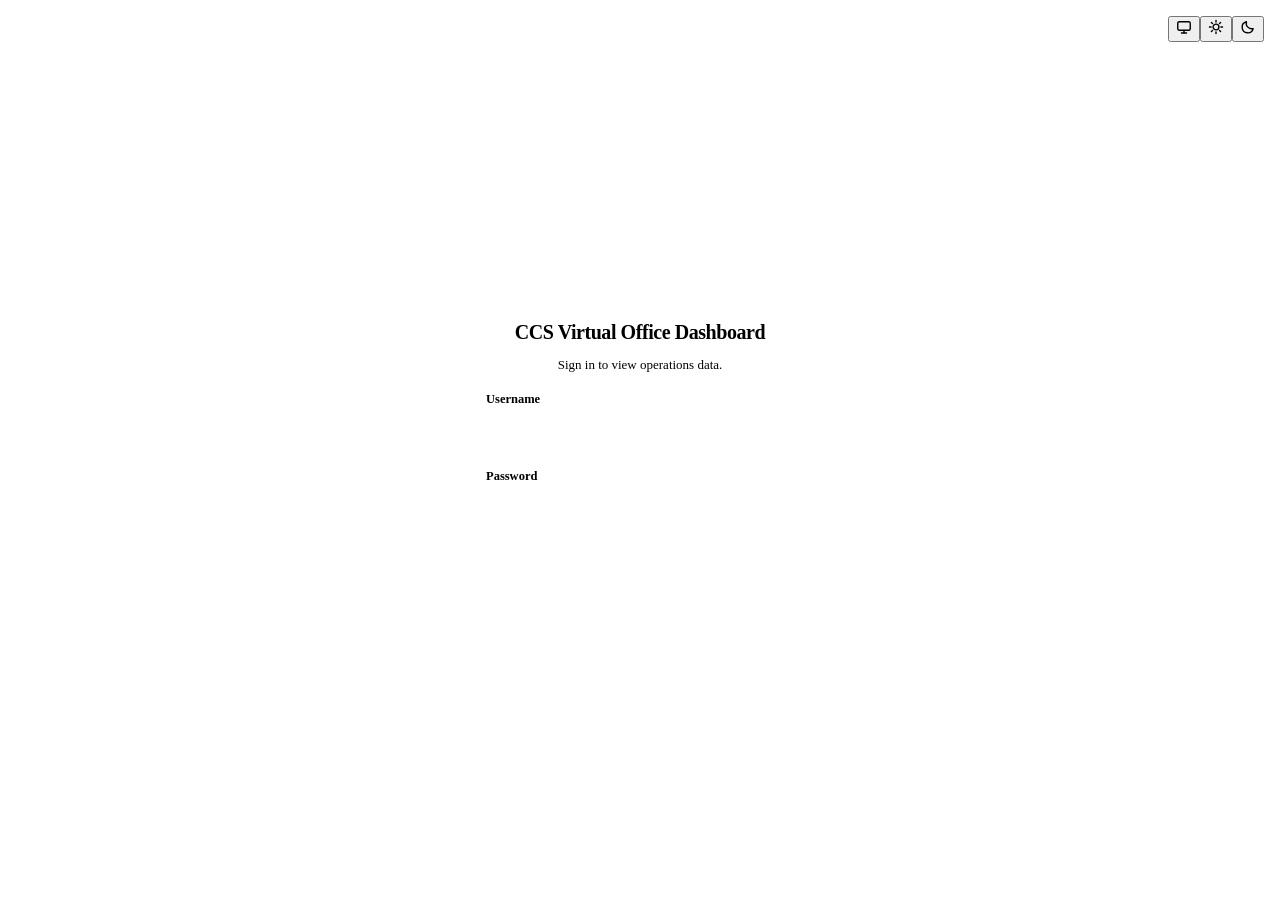
==== commit a69ae5d8: "Redesign to match ccs-task-tracker and ccs-scgss using the shared ccs-design - Load ccs-design v2 to" ====
--- a/dashboard.html
+++ b/dashboard.html
@@ -3,11 +3,14 @@
 <head>
 <meta charset="UTF-8">
 <meta name="viewport" content="width=device-width, initial-scale=1.0">
+<script>try{var ct=localStorage.getItem('ccs-theme')||localStorage.getItem('ccs-vo-theme');if(ct==='light'||ct==='dark')document.documentElement.setAttribute('data-theme',ct)}catch(e){}</script>
+<link rel="icon" href="data:image/svg+xml,%3Csvg xmlns='http://www.w3.org/2000/svg' viewBox='0 0 32 32'%3E%3Crect width='32' height='32' rx='7' fill='%230b5d45'/%3E%3Cpath d='M8 22V13M14 22V9M20 22V16M26 22V11' stroke='white' stroke-width='2.6' stroke-linecap='round' fill='none'/%3E%3C/svg%3E">
 <title>CCS Virtual Office Dashboard</title>
 <script>
 if (!localStorage.getItem("ccs-vo-auth-user")) { location.replace("index.html"); }
 </script>
-<link rel="stylesheet" href="assets/style.css?v=15">
+<link rel="stylesheet" href="https://zefanonuevo.github.io/ccs-design/ccs-tokens.css?v=2">
+<link rel="stylesheet" href="assets/style.css?v=16">
 </head>
 <body>
 
@@ -31,9 +34,7 @@
     </details>
     <div class="header-actions">
       <span class="signed-in-as" id="signed-in-as"></span>
-      <button class="icon-btn" id="theme-toggle" type="button" aria-label="Toggle dark mode" title="Toggle dark mode">
-        <svg viewBox="0 0 24 24" width="16" height="16"><path d="M12 3a9 9 0 1 0 9 9c0-.46-.04-.92-.1-1.36a5.4 5.4 0 0 1-7.54-7.54A9.03 9.03 0 0 0 12 3Z" fill="currentColor"/></svg>
-      </button>
+      <div class="theme" id="theme" role="radiogroup" aria-label="Color theme"><button type="button" role="radio" data-theme-set="system" aria-checked="true" aria-label="System theme" title="System"><svg viewBox="0 0 16 16" width="16" height="16" aria-hidden="true"><rect x="1.75" y="2.75" width="12.5" height="8.5" rx="1.5" fill="none" stroke="currentColor" stroke-width="1.4"/><path d="M5.5 14h5M8 11.5V14" stroke="currentColor" stroke-width="1.4" stroke-linecap="round" fill="none"/></svg></button><button type="button" role="radio" data-theme-set="light" aria-checked="false" aria-label="Light theme" title="Light"><svg viewBox="0 0 16 16" width="16" height="16" aria-hidden="true"><circle cx="8" cy="8" r="2.9" fill="none" stroke="currentColor" stroke-width="1.4"/><path d="M8 1.5v1.6M8 12.9v1.6M1.5 8h1.6M12.9 8h1.6M3.4 3.4l1.1 1.1M11.5 11.5l1.1 1.1M3.4 12.6l1.1-1.1M11.5 4.5l1.1-1.1" stroke="currentColor" stroke-width="1.4" stroke-linecap="round" fill="none"/></svg></button><button type="button" role="radio" data-theme-set="dark" aria-checked="false" aria-label="Dark theme" title="Dark"><svg viewBox="0 0 16 16" width="16" height="16" aria-hidden="true"><path d="M13.2 9.6A5.6 5.6 0 0 1 6.4 2.8a5.6 5.6 0 1 0 6.8 6.8z" fill="none" stroke="currentColor" stroke-width="1.4" stroke-linejoin="round"/></svg></button></div>
       <button class="icon-btn" id="logout-btn" type="button" aria-label="Log out" title="Log out">
         <svg viewBox="0 0 24 24" width="16" height="16"><path d="M10 3H5a2 2 0 0 0-2 2v14a2 2 0 0 0 2 2h5v-2H5V5h5V3Zm4.6 4-1.4 1.4 2.6 2.6H8v2h7.8l-2.6 2.6L14.6 17 20 12l-5.4-5Z" fill="currentColor"/></svg>
       </button>
@@ -43,11 +44,11 @@
 
 <main class="app-main">
 
-  <div class="tabs" role="tablist">
+  <div class="tabbar"><div class="tabs" role="tablist">
     <a class="tab tab-active" href="dashboard.html" role="tab" aria-selected="true"><svg class="icon-inline" viewBox="0 0 24 24" width="16" height="16"><path d="M4 20h2v-8H4v8Zm7 0h2V8h-2v12Zm7 0h2V4h-2v16Z" fill="currentColor"/></svg>Operations Dashboard</a>
     <a class="tab" href="evaluation.html" role="tab" aria-selected="false"><svg class="icon-inline" viewBox="0 0 24 24" width="16" height="16"><path d="M9 2a1 1 0 0 0-1 1H6a2 2 0 0 0-2 2v15a2 2 0 0 0 2 2h12a2 2 0 0 0 2-2V5a2 2 0 0 0-2-2h-2a1 1 0 0 0-1-1H9Zm0 2h6v2H9V4ZM7 11h10v2H7v-2Zm0 5h10v2H7v-2Z" fill="currentColor"/></svg>Evaluation Analytics</a>
-    <a class="tab" href="knowledge-base.html" role="tab" aria-selected="false"><svg class="icon-inline" viewBox="0 0 24 24" width="16" height="16"><path d="M4 4a2 2 0 0 1 2-2h13v18H6a2 2 0 0 0-2 2V4Zm2 14h11V4H6v14Z" fill="currentColor"/></svg>Knowledge Base</a>
-  </div>
+    <a class="tab" href="knowledge-base.html" role="tab" aria-selected="false"><svg class="icon-inline" viewBox="0 0 24 24" width="16" height="16"><path d="M5 3a2 2 0 0 0-2 2v16l9-4 9 4V5a2 2 0 0 0-2-2H5Z" fill="currentColor"/></svg>Knowledge Base</a>
+  </div></div>
 
   <div id="load-status" class="load-status" hidden></div>
 
@@ -174,6 +175,7 @@
 
 <div class="toast" id="toast" hidden></div>
 
-<script src="assets/app.js?v=13"></script>
+<script src="assets/shell.js?v=1"></script>
+<script src="assets/app.js?v=14"></script>
 </body>
 </html>
--- a/assets/style.css
+++ b/assets/style.css
@@ -1,26 +1,14 @@
 /* ===================================================================
-   CCS Virtual Office Dashboard — design tokens (dataviz palette)
+   CCS Virtual Office Dashboard
+   Shared tokens (color, shadow, easing, type, theme switch) load from
+   ccs-design (https://github.com/zefanonuevo/ccs-design). Tokens below are
+   specific to this app: chart colors, the rating ramp, and the type and
+   spacing scales. Older names used by the rules in this file resolve to the
+   shared tokens.
    =================================================================== */
 :root {
-  --surface-page:   #f9f9f7;
-  --surface-card:   #fcfcfb;
-  --text-primary:   #0b0b0b;
-  --text-secondary: #52514e;
-  --text-muted:     #6b6a64;
-  --gridline:       #e1e0d9;
-  --baseline:       #c3c2b7;
-  --border-hairline: rgba(11,11,11,0.10);
-  --good:           #0ca30c;
-  --good-text:      #006300;
-  --warning:        #fab219;
-  --serious:        #ec835a;
-  --critical:       #d03b3b;
-
-  /* brand — primary interactive color (tabs, links, buttons, focus rings).
-     Deliberately distinct from --series-1 so a UI action never gets read as
-     a specific chart category ("Enrollment & Enlistment" also uses blue). */
-  --brand:      #1d4e89;
-  --brand-text: #1d4e89;
+  --warning:  #fab219;
+  --serious:  #ec835a;
 
   /* type scale (7 steps, 12px floor) */
   --fs-xs:   12px;
@@ -64,28 +52,25 @@
   --series-other: #898781; /* General Inquiries / Others */
 
   --radius: 12px;
-  --shadow-card: 0 1px 2px rgba(11,11,11,0.04), 0 1px 8px rgba(11,11,11,0.04);
-  --font-sans: system-ui, -apple-system, "Segoe UI", sans-serif;
+
+  /* names used in this file, resolved from the shared tokens */
+  --surface-page:    var(--paper);
+  --surface-card:    var(--surface);
+  --text-primary:    var(--ink);
+  --text-secondary:  var(--muted);
+  --text-muted:      color-mix(in srgb, var(--muted) 85%, var(--paper));
+  --gridline:        var(--line);
+  --baseline:        var(--line);
+  --border-hairline: var(--line);
+  --good-text:       var(--good);
+  --critical:        var(--crit);
+  --brand:           var(--accent);
+  --brand-text:      var(--accent);
+  --shadow-card:     var(--shadow-1);
+  --font-sans:       var(--f-body);
 }
 
 :root[data-theme="dark"] {
-  --surface-page:   #0d0d0d;
-  --surface-card:   #1a1a19;
-  --text-primary:   #ffffff;
-  --text-secondary: #c3c2b7;
-  --text-muted:     #898781;
-  --gridline:       #2c2c2a;
-  --baseline:       #383835;
-  --border-hairline: rgba(255,255,255,0.10);
-  --good:           #0ca30c;
-  --good-text:      #0ca30c;
-  --warning:        #fab219;
-  --serious:        #ec835a;
-  --critical:       #e66767;
-
-  --brand:      #5b9bd8;
-  --brand-text: #5b9bd8;
-
   --rate-5: #0ca30c;
   --rate-4: #8bc34a;
   --rate-3: #fab219;
@@ -105,18 +90,6 @@
 
 @media (prefers-color-scheme: dark) {
   :root:not([data-theme="light"]) {
-    --surface-page:   #0d0d0d;
-    --surface-card:   #1a1a19;
-    --text-primary:   #ffffff;
-    --text-secondary: #c3c2b7;
-    --text-muted:     #898781;
-    --gridline:       #2c2c2a;
-    --baseline:       #383835;
-    --border-hairline: rgba(255,255,255,0.10);
-    --good-text:      #0ca30c;
-    --critical:       #e66767;
-    --brand:          #5b9bd8;
-    --brand-text:     #5b9bd8;
     --rate-5: #0ca30c;
     --rate-4: #8bc34a;
     --rate-3: #fab219;
@@ -153,14 +126,6 @@
   outline-offset: 2px;
 }
 
-@media (prefers-reduced-motion: reduce) {
-  *, *::before, *::after {
-    animation-duration: 0.001ms !important;
-    animation-iteration-count: 1 !important;
-    transition-duration: 0.001ms !important;
-    scroll-behavior: auto !important;
-  }
-}
 
 /* ---------- shared interactive control base ----------
    .secondary-btn / .link-btn / .page-btn / .icon-btn / .login-submit /
@@ -223,31 +188,8 @@
   width: 7px; height: 7px;
   border-radius: 50%;
   background: var(--good);
-  box-shadow: 0 0 0 rgba(12,163,12,0.5);
-  animation: live-pulse 2s infinite;
-}
-@keyframes live-pulse {
-  0%   { box-shadow: 0 0 0 0 rgba(12,163,12,0.5); }
-  70%  { box-shadow: 0 0 0 6px rgba(12,163,12,0); }
-  100% { box-shadow: 0 0 0 0 rgba(12,163,12,0); }
-}
-.nav-pills { display: flex; gap: 8px; flex-wrap: wrap; flex: 1 1 auto; }
-.pill {
-  display: inline-block;
-  border: 1px solid var(--border-hairline);
-  background: transparent;
-  color: var(--text-secondary);
-  border-radius: 999px;
-  padding: 6px 14px;
-  font-size: 12px;
-  text-decoration: none;
-  cursor: pointer;
-  white-space: nowrap;
-}
-.pill:hover { background: var(--gridline); }
-.pill-active { background: var(--brand); color: #fff; border-color: var(--brand); }
-
-/* ---------- resources disclosure (secondary nav, demoted from nav-pills) ---------- */
+}
+/* ---------- resources disclosure (secondary nav) ---------- */
 .resources-menu { position: relative; }
 .resources-toggle {
   display: inline-flex;
@@ -355,7 +297,6 @@
 .card-title-row .card-title { margin-bottom: 0; }
 .card-title:has(+ .card-hint) { margin-bottom: var(--space-2); }
 .card-hint { color: var(--text-muted); font-size: var(--fs-xs); margin: 0 0 var(--space-4); }
-.empty-state p { color: var(--text-secondary); max-width: 640px; }
 
 /* ---------- two-column card row ---------- */
 .two-col-row {
@@ -384,9 +325,7 @@
   display: flex;
   flex-direction: column;
   gap: 6px;
-  transition: transform 0.15s ease, box-shadow 0.15s ease;
-}
-.stat-tile:hover { transform: translateY(-2px); box-shadow: var(--shadow-card); }
+}
 .stat-tile--primary { border-left: 3px solid var(--brand); }
 .stat-tile--primary .stat-value { font-size: calc(var(--fs-3xl) + 6px); }
 .stat-label { font-size: 12px; color: var(--text-secondary); font-weight: 600; }
@@ -453,7 +392,7 @@
   left: 0; top: 0; bottom: 0;
   border-radius: 4px;
   cursor: pointer;
-  transition: filter 0.15s ease, width 0.5s ease;
+  transition: filter 0.15s ease;
 }
 .chart-row .bar-fill:hover { filter: brightness(1.1); }
 .chart-row .bar-fill.dimmed { opacity: 0.35; }
@@ -520,8 +459,8 @@
   gap: 6px;
   transition: transform 0.1s ease, box-shadow 0.1s ease;
 }
-.chip:hover { box-shadow: var(--shadow-card); transform: translateY(-1px); }
-.chip .dot { width: 8px; height: 8px; border-radius: 50%; flex: none; }
+.chip:hover { box-shadow: var(--shadow-card); }
+.chip .dot { width: 7px; height: 7px; border-radius: 50%; flex: none; }
 .chip.selected { background: var(--text-primary); color: var(--surface-card); border-color: var(--text-primary); }
 .chip .count { color: var(--text-muted); }
 .chip.selected .count { color: inherit; opacity: 0.75; }
@@ -608,28 +547,21 @@
   background: none; border: none; color: var(--brand);
   cursor: pointer; font-size: 11.5px; padding: 2px 0; margin-top: 2px;
 }
-.theme-tag {
-  display: inline-flex;
-  align-items: center;
-  gap: 6px;
-  padding: 3px 9px;
-  border-radius: 999px;
-  font-size: 11.5px;
-  font-weight: 600;
-  white-space: nowrap;
-  background: var(--surface-page);
-  border: 1px solid var(--border-hairline);
-}
-.theme-tag .dot { width: 7px; height: 7px; border-radius: 50%; flex: none; }
-.status-tag {
+/* shared pill-badge shape for theme-tag / status-tag / sat-badge */
+.theme-tag, .status-tag, .sat-badge {
   display: inline-flex;
   align-items: center;
   gap: 5px;
   padding: 3px 9px;
   border-radius: 999px;
   font-size: 11.5px;
-  font-weight: 600;
+  font-weight: var(--fw-semibold);
   white-space: nowrap;
+}
+.theme-tag .dot, .status-tag .dot, .sat-badge .dot { width: 7px; height: 7px; border-radius: 50%; flex: none; }
+.theme-tag {
+  background: var(--surface-page);
+  border: 1px solid var(--border-hairline);
 }
 .status-tag.resolved { background: rgba(12,163,12,0.12); color: var(--good-text); }
 .status-tag.transferred { background: rgba(42,120,214,0.12); color: var(--series-1); }
@@ -669,22 +601,13 @@
   box-shadow: var(--shadow-card);
 }
 
-/* ---------- empty / skeleton ---------- */
-.skeleton {
-  background: linear-gradient(90deg, var(--gridline) 25%, var(--surface-page) 37%, var(--gridline) 63%);
-  background-size: 400% 100%;
-  animation: shimmer 1.4s ease infinite;
-  border-radius: 6px;
-  color: transparent !important;
-}
+/* ---------- loading skeleton ----------
+   .is-loading is toggled by JS on a stat-grid/chart container while the
+   first fetch is in flight; children matching these selectors shimmer. */
 @keyframes shimmer {
   0% { background-position: 100% 50%; }
   100% { background-position: 0 50%; }
 }
-
-/* .is-loading is toggled by JS on a stat-grid/chart container while the
-   first fetch is in flight; children matching these selectors pick up the
-   .skeleton shimmer treatment without needing the class on every element. */
 .is-loading .stat-value,
 .is-loading .bar-fill,
 .is-loading .stacked-bar-seg {
@@ -717,7 +640,7 @@
   flex-direction: column;
   gap: 10px;
 }
-.insight-card h3 { margin: 0; font-size: 14px; font-weight: 700; }
+.insight-card h2 { margin: 0; font-size: var(--fs-md); font-weight: var(--fw-bold); }
 .insight-card ul { margin: 0; padding-left: 18px; display: flex; flex-direction: column; gap: 8px; }
 .insight-card li { font-size: 13px; color: var(--text-secondary); line-height: 1.5; }
 .insight-card li strong { color: var(--text-primary); }
@@ -740,7 +663,6 @@
 }
 .stacked-bar-seg {
   height: 100%;
-  transition: width 0.5s ease;
 }
 .quality-legend { display: flex; flex-wrap: wrap; gap: 14px; margin-top: 16px; padding-top: 14px; border-top: 1px solid var(--gridline); }
 .quality-legend-item { display: inline-flex; align-items: center; gap: 6px; font-size: 12px; color: var(--text-secondary); }
@@ -762,12 +684,10 @@
 .quote-text { font-size: 13px; color: var(--text-primary); line-height: 1.55; flex: 1; }
 .quote-footer { display: flex; align-items: center; justify-content: space-between; gap: 8px; }
 .quote-date { font-size: 11px; color: var(--text-muted); }
-.sat-badge { display: inline-flex; align-items: center; gap: 5px; padding: 3px 9px; border-radius: 999px; font-size: 11px; font-weight: 600; white-space: nowrap; }
-.sat-badge .dot { width: 7px; height: 7px; border-radius: 50%; flex: none; }
 
 /* ---------- knowledge base ---------- */
 .kb-quick-card { cursor: pointer; transition: transform 0.1s ease, box-shadow 0.1s ease; }
-.kb-quick-card:hover, .kb-quick-card:focus-visible { box-shadow: var(--shadow-card); transform: translateY(-2px); outline: none; }
+.kb-quick-card:hover, .kb-quick-card:focus-visible { box-shadow: var(--shadow-card); }
 .kb-quick-card .quote-text { font-size: 12.5px; }
 .kb-card-list { display: flex; flex-direction: column; gap: 12px; }
 .kb-card {
@@ -828,3 +748,169 @@
 }
 .login-submit:hover { filter: brightness(1.08); }
 .login-submit:disabled { opacity: 0.6; cursor: not-allowed; }
+
+/* ===================================================================
+   macOS layer: same surfaces, controls and motion as CCS Task Tracker and
+   the Grant Support System. Motion uses transform and opacity only.
+   =================================================================== */
+html { -webkit-text-size-adjust: 100%; }
+body { -webkit-font-smoothing: antialiased; text-rendering: optimizeLegibility; }
+h1, h2, h3, h4 { letter-spacing: -0.018em; }
+::selection { background: color-mix(in srgb, var(--accent) 28%, transparent); }
+button, [role=tab], .chip, .tab { -webkit-tap-highlight-color: transparent; touch-action: manipulation; }
+:focus-visible { outline: 3px solid color-mix(in srgb, var(--accent) 45%, transparent); outline-offset: 2px; }
+
+/* press feedback: 160ms, scale 0.97, transform only */
+.secondary-btn, .link-btn, .page-btn, .icon-btn, .login-submit, .expand-btn, .chip, .tab {
+  transition: transform 160ms var(--ease-out), background-color 160ms ease, color 160ms ease;
+}
+.secondary-btn:active, .page-btn:active, .icon-btn:active, .login-submit:active, .chip:active, .tab:active { transform: scale(0.97); }
+
+/* header: frosted, sticky */
+.app-header {
+  background: color-mix(in srgb, var(--paper) 72%, transparent);
+  border-bottom: 1px solid var(--line);
+}
+@supports ((backdrop-filter: blur(1px)) or (-webkit-backdrop-filter: blur(1px))) {
+  .app-header { -webkit-backdrop-filter: saturate(180%) blur(20px); backdrop-filter: saturate(180%) blur(20px); }
+}
+@supports not ((backdrop-filter: blur(1px)) or (-webkit-backdrop-filter: blur(1px))) {
+  .app-header { background: var(--paper); }
+}
+.brand h1 { font-size: 20px; font-weight: 650; letter-spacing: -0.022em; }
+.live-dot { animation: none; box-shadow: none; }
+.live-badge { text-transform: none; letter-spacing: 0; font-weight: 600; }
+
+.resources-toggle { border: 0; background: var(--fill); border-radius: 8px; padding: 7px 12px; }
+.resources-toggle:hover { background: var(--fill); color: var(--ink); }
+.resources-dropdown { border-radius: 12px; box-shadow: var(--shadow-2); }
+.resources-dropdown a:hover { background: var(--fill); }
+.icon-btn { border-radius: 8px; background: var(--surface); box-shadow: var(--shadow-1); }
+.icon-btn:hover { background: var(--paper); }
+.header-actions { gap: 10px; }
+
+/* tabs: segmented control (links between the three pages) */
+.tabbar { margin-bottom: 16px; min-width: 0; }
+.tabs {
+  display: flex; width: max-content; max-width: 100%;
+  gap: 2px; padding: 3px; margin-bottom: 0;
+  background: var(--fill); border: 0; border-radius: 10px;
+  overflow-x: auto; scrollbar-width: none;
+}
+.tabs::-webkit-scrollbar { display: none; }
+.tab { flex: none; border: 0; border-radius: 7px; margin-bottom: 0; padding: 7px 14px; font-size: 13px; white-space: nowrap; }
+.tab:hover { color: var(--ink); }
+.tab-active { background: var(--surface); color: var(--ink); border-bottom-color: transparent; box-shadow: 0 1px 3px rgba(0,0,0,.14), 0 0 0 .5px rgba(0,0,0,.05); }
+.tab-active .icon-inline { color: var(--accent); }
+.tabs.more { -webkit-mask-image: linear-gradient(to right, #000 calc(100% - 36px), transparent); mask-image: linear-gradient(to right, #000 calc(100% - 36px), transparent); }
+
+/* accent fills use the fill token so white text stays readable in dark mode */
+.page-btn.active { background: var(--accent-fill); border-color: var(--accent-fill); color: #fff; }
+.login-submit { background: var(--accent-fill); color: #fff; }
+.chip.selected { background: var(--accent-fill); border-color: var(--accent-fill); color: #fff; }
+
+/* surfaces */
+.card { border-radius: 12px; box-shadow: var(--shadow-1); }
+.card-title, .filter-controls-title { font-weight: 650; }
+.stat-tile, .quote-card, .kb-card, .insight-card { border-radius: 12px; }
+.stat-tile--primary { border-left: 1px solid var(--line); background: var(--accent-soft); }
+.stat-tile--primary .stat-value { color: var(--accent); }
+.insight-card { border-left: 1px solid var(--line); background: var(--accent-soft); }
+.stat-value { font-weight: 650; letter-spacing: -0.025em; font-variant-numeric: tabular-nums; }
+.stat-tile { transition: none; }
+.stat-tile:hover { transform: none; box-shadow: none; }
+.info-dot { background: var(--fill); }
+.month-select-wrap select, #search-input, .login-field input { border-radius: 8px; background: var(--surface); }
+.month-select-wrap select:focus, #search-input:focus, .login-field input:focus { border-color: var(--accent); }
+
+/* chips and buttons: no hover movement */
+.chip { background: var(--surface); }
+.chip:hover { transform: none; box-shadow: none; }
+.chip-static:hover { box-shadow: none; transform: none; }
+.secondary-btn { background: var(--surface); box-shadow: var(--shadow-1); border-radius: 8px; }
+.secondary-btn:hover { background: var(--paper); }
+.page-btn { background: var(--surface); border-radius: 8px; }
+@media (hover: hover) and (pointer: fine) {
+  .chip:hover { box-shadow: var(--shadow-1); }
+  .login-submit:hover { filter: brightness(0.92); }
+}
+.kb-quick-card { transition: box-shadow 160ms ease; }
+.kb-quick-card:hover, .kb-quick-card:focus-visible { transform: none; }
+@media (hover: hover) and (pointer: fine) { .kb-quick-card:hover { box-shadow: var(--shadow-hover); } }
+
+/* bars appear at their final width: no layout animation */
+.chart-row .bar-fill { transition: filter 160ms ease; }
+.stacked-bar-seg { transition: none; }
+.chart-row .bar-track, .stacked-bar-track { border-radius: 6px; background: var(--fill); }
+.chart-row .bar-fill { border-radius: 6px; }
+
+/* tables */
+.table-scroll { border-radius: 12px; }
+.data-table th { background: var(--paper); }
+.data-table tbody tr:hover { background: var(--paper); }
+.theme-tag { background: var(--paper); }
+.status-tag, .sat-badge, .theme-tag { border-radius: 6px; }
+
+/* toast */
+.toast {
+  background: var(--surface); color: var(--ink);
+  border: 1px solid var(--line); border-radius: 12px; box-shadow: var(--shadow-2);
+  width: max-content; max-width: calc(100vw - 32px);
+  animation: toast-in 240ms var(--ease-out) both;
+}
+@keyframes toast-in { from { opacity: 0; transform: translate(-50%, 8px); } to { opacity: 1; transform: translate(-50%, 0); } }
+@keyframes fade { from { opacity: 0; } to { opacity: 1; } }
+.toast.out { animation: none; opacity: 0; transform: translate(-50%, 6px); transition: opacity 160ms ease, transform 160ms ease; }
+
+/* sign in */
+.login-card { border-radius: 16px; }
+.login-title { font-weight: 650; font-size: 20px; letter-spacing: -0.022em; }
+.login-theme { position: fixed; top: calc(16px + env(safe-area-inset-top, 0px)); right: max(16px, env(safe-area-inset-right, 0px)); }
+
+/* phone: the header scrolls away and only the tab strip stays pinned */
+@media (max-width: 520px) {
+  .app-header { position: static; padding: 12px 16px; }
+  .app-main { padding: 16px 16px 60px; }
+  .brand h1 { font-size: 18px; }
+  .tabbar {
+    position: sticky; top: 0; z-index: 19;
+    margin: -16px -16px 16px;
+    padding: calc(env(safe-area-inset-top, 0px) + 8px) max(16px, env(safe-area-inset-right, 0px)) 8px max(16px, env(safe-area-inset-left, 0px));
+    background: color-mix(in srgb, var(--paper) 72%, transparent);
+    border-bottom: 1px solid var(--line);
+    -webkit-backdrop-filter: saturate(180%) blur(20px); backdrop-filter: saturate(180%) blur(20px);
+  }
+}
+@media (max-width: 520px) {
+  @supports not ((backdrop-filter: blur(1px)) or (-webkit-backdrop-filter: blur(1px))) { .tabbar { background: var(--paper); } }
+}
+
+/* stat tiles can shrink and wrap, so a long topic name never widens the page */
+.stat-grid { grid-template-columns: repeat(4, minmax(0, 1fr)); }
+.stat-grid--compact { grid-template-columns: repeat(2, minmax(0, 1fr)); }
+@media (max-width: 860px) { .stat-grid { grid-template-columns: repeat(2, minmax(0, 1fr)); } }
+.stat-value { overflow-wrap: anywhere; }
+@media (max-width: 520px) {
+  .stat-value { font-size: 26px; }
+  .stat-tile--primary .stat-value { font-size: 30px; }
+}
+
+/* phone: topic names sit above their bar instead of being cut off beside it */
+@media (max-width: 520px) {
+  .chart-row { grid-template-columns: minmax(0, 1fr) 36px; gap: 4px 10px; margin-bottom: 4px; }
+  .chart-row .bar-label { grid-column: 1 / -1; text-align: left; white-space: normal; overflow: visible; text-overflow: clip; line-height: 1.3; }
+}
+
+/* touch: larger targets, same layout (the info dot grows its hit area only) */
+@media (pointer: coarse) {
+  .link-btn, .expand-btn { min-height: 36px; }
+  .month-select-wrap select, #search-input, #kb-search-input { min-height: 44px; }
+  .collapse-toggle { min-height: 44px; }
+  .info-dot { position: relative; }
+  .info-dot::after { content: ""; position: absolute; inset: -12px; }
+}
+
+@media (prefers-reduced-motion: reduce) {
+  .secondary-btn:active, .page-btn:active, .icon-btn:active, .login-submit:active, .chip:active, .tab:active { transform: none; }
+  .toast { animation: fade 120ms ease both; }
+}
